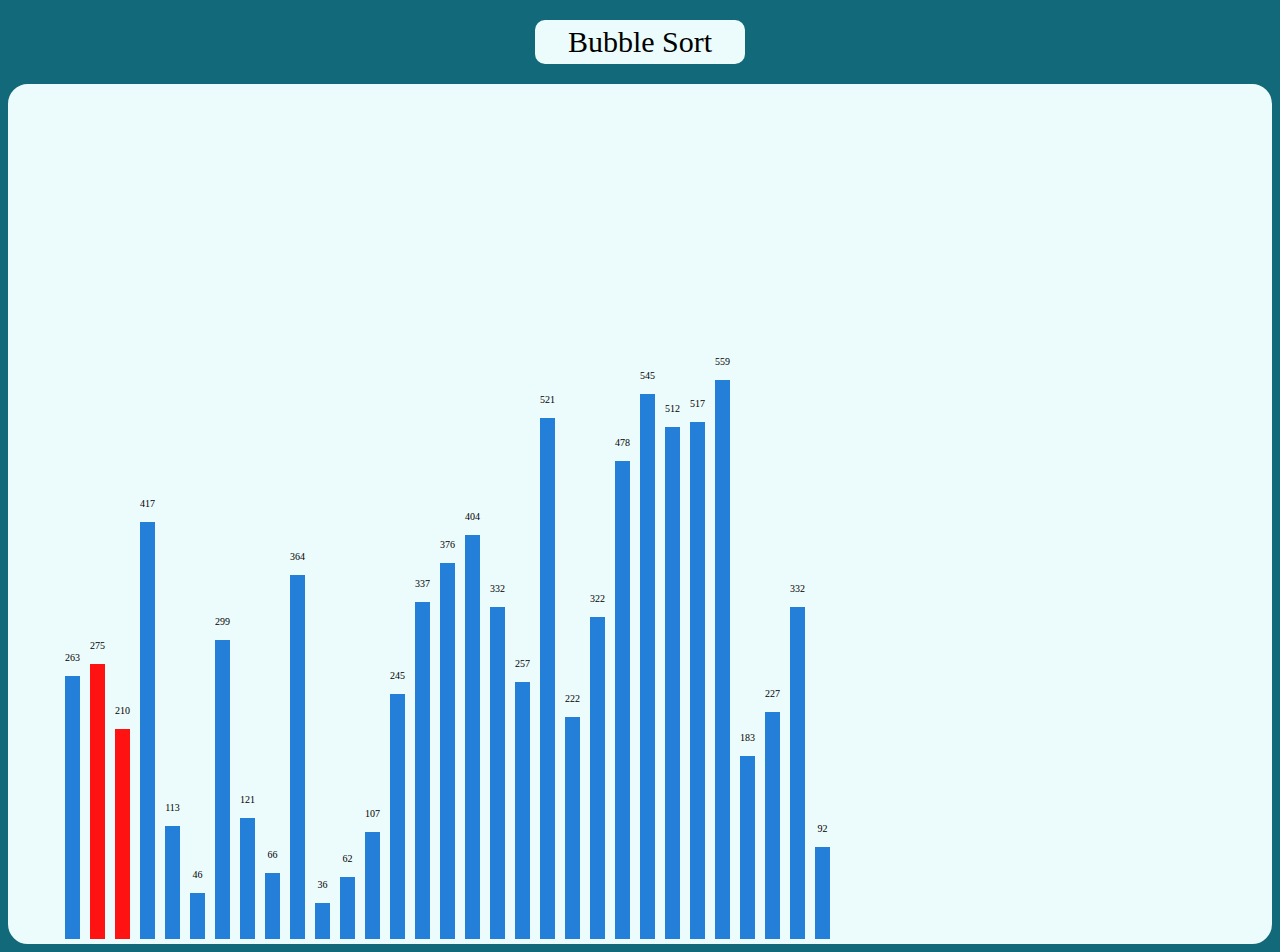
==== BubbleSortVisualisation/index.html @ 1f36af61 "Bubble Sort Visualisation initialisation" ====
<!DOCTYPE>
<html>
<head>
    <link href="main.css" rel="stylesheet" /> 
</head>

<body id="main">
    <div class="header">Bubble Sort</div>
    <div id="visualizer">
        <section id="dataContainer" class="data-container"></section>
    </div>
</body>
<script src="sort.js"></script>

</html>
---- BubbleSortVisualisation/main.css ----
#visualizer {
    background-color: #ecfbfc;
    border-style: solid;
    border-color: #ecfbfc;
    border-width: thick;
    border-radius: 20px;
}

#main {
    background-color: #116979;
}

.header {
    margin: 20 auto;
    text-align: center;
    font-size: 30px;
    border-style: solid;
    border-color: #ecfbfc;
    border-width: thick;
    border-radius: 10px;
    background-color: #ecfbfc;
    width: 200px;
}

.data-container {
    width: 1200px;
    height: 850px;
    position: relative;
    margin: 0 auto;
}

.block {
    width: 15px;
    position: absolute;
    left: 0;
    bottom: 0;
    background-color: #237FD8;
    transition: .1s;
}

.value-label {
    position: absolute;
    top: -24px;
    width: 100%;
    text-align: center;
    font-size: 10px;
}
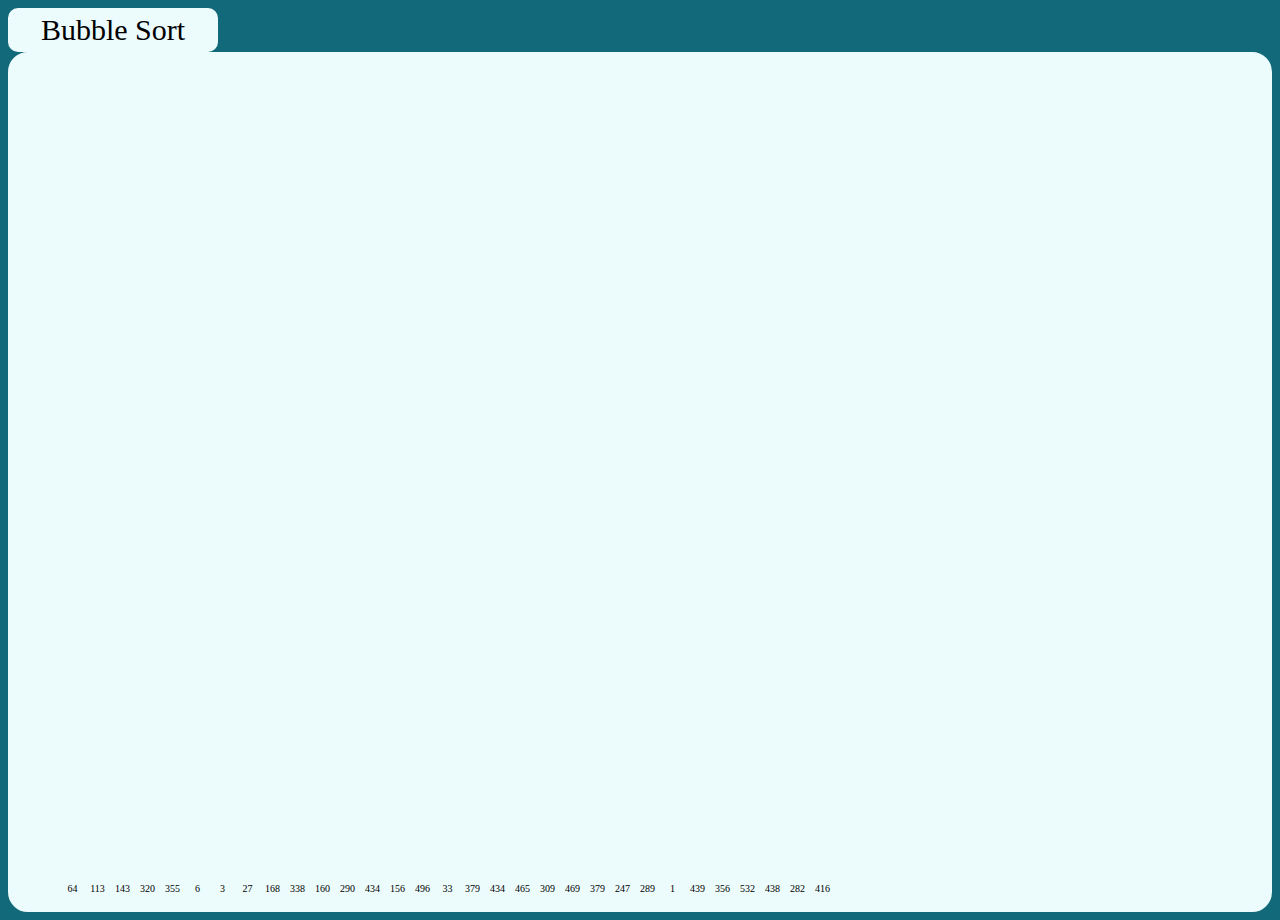
==== commit 9f6f4ad2: "Update index.html" ====
--- a/BubbleSortVisualisation/index.html
+++ b/BubbleSortVisualisation/index.html
@@ -1,4 +1,4 @@
-<!DOCTYPE>
+<!DOCTYPE html>
 <html>
 <head>
     <link href="main.css" rel="stylesheet" /> 
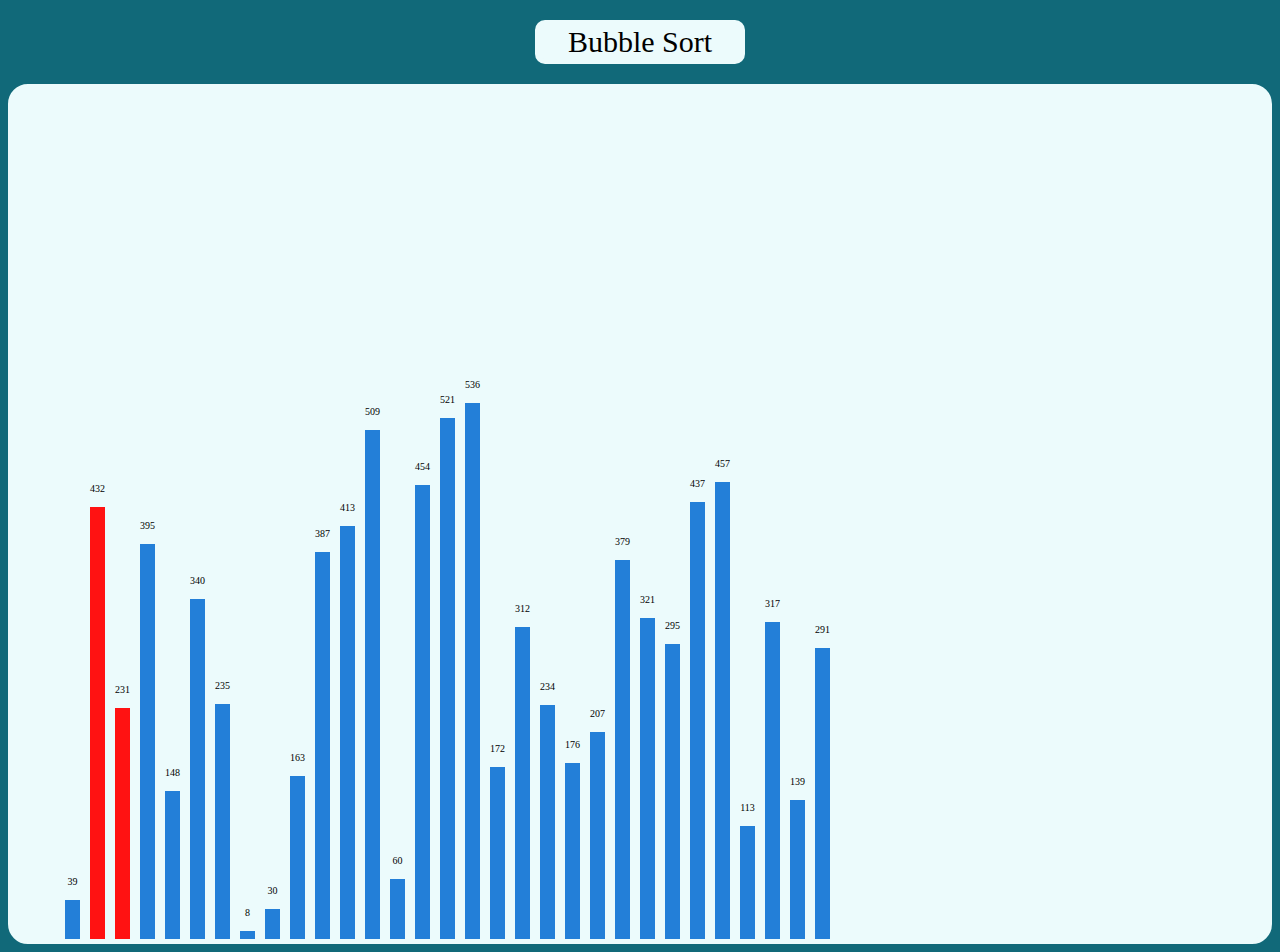
==== commit cdddabf5: "Update index.html" ====
--- a/BubbleSortVisualisation/index.html
+++ b/BubbleSortVisualisation/index.html
@@ -1,4 +1,4 @@
-<!DOCTYPE html>
+<!DOCTYPE>
 <html>
 <head>
     <link href="main.css" rel="stylesheet" /> 
@@ -12,4 +12,4 @@
 </body>
 <script src="sort.js"></script>
 
-</html>+</html>
